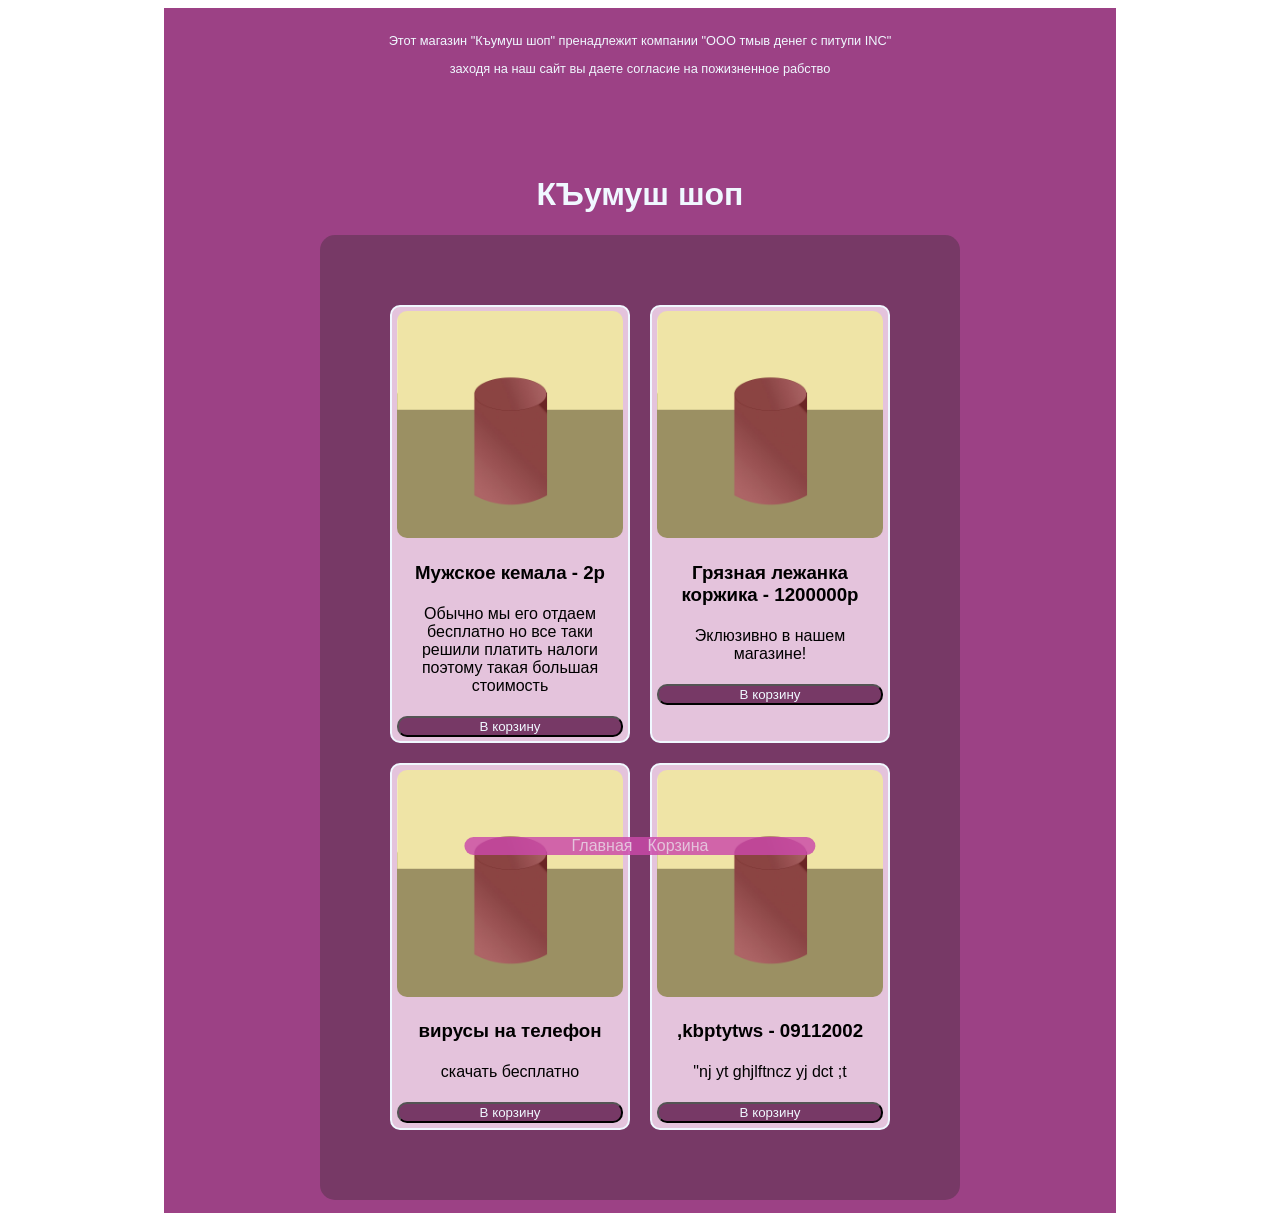
==== index.html @ 70242369 "Add files via upload" ====
<html lang="en">
<head>
    <meta charset="UTF-8">
    <meta name="viewport" content="width=device-width, initial-scale=1.0">
    <title>КЪумуш шоп</title>
    <link rel="stylesheet" href='style.css'>
</head>
<body>
    <main>
        <div class="pp">
        <p> Этот магазин "Къумуш шоп" пренадлежит компании "ООО тмыв денег с питупи INC"</p>
        <p>заходя на наш сайт вы даете согласие на пожизненное рабство</p>
        </div>
        <h1>КЪумуш шоп</h1>
        <div class="market">
            <div class="grid" id="kem">
                <div class="tov">
                    <img src="fgrgtergteg.jpg" alt="">
                    <h3>Мужское кемала - 2р</h3>
                    <p>Обычно мы его отдаем бесплатно но все таки решили платить налоги поэтому такая большая стоимость </p>
                    <button id="1">В корзину</button>
                </div>
                <div class="tov" id="kor">
                    <img src="fgrgtergteg.jpg" alt="">
                    <h3>Грязная лежанка коржика - 1200000р</h3>
                    <p>Эклюзивно в нашем магазине!</p>
                    <button id="2">В корзину</button>
                </div>
                <div class="tov" id= 'vir'>
                    <img src="fgrgtergteg.jpg" alt="">
                    <h3>вирусы на телефон</h3>
                    <p>скачать бесплатно</p>
                    <button id="3">В корзину</button>
                </div>
                <div class="tov" id="11">
                    <img src="fgrgtergteg.jpg" alt="">
                    <h3>,kbptytws - 09112002</h3>
                    <p>"nj yt ghjlftncz yj dct ;t</p>
                    <button id="4">В корзину</button>
                </div>
            </div>
        </div>
    </main>
    <header> 
        <a href="">Главная</a>
        <a href="corz.html">Корзина</a>
    </header>
    <script src="js.js"></script>
</body>
</html>
---- style.css ----
main{
    padding: 1% 10%;
    background-color: #9c4185;
    max-width: 700px;
    margin: 0 auto;
    color: aliceblue;
    font-family: Arial, Helvetica, sans-serif;
}
.pp{
    text-align: center;
    font-size: 80%;
    margin-bottom: 100px;
}
.tov{
    background: #e4c3dc;
    color: black;
    display: flex;
    flex-direction: column;
    padding: 2%;
    text-align: center;
    gap: 5px;
    border-radius: 10px;
    border: aliceblue 2px solid;
    transition: transform 0.3s ease;

}
.tov:hover{
    transform: scale(101%);
}
.tov img{
    width: 100%;
    height: auto;
    border-radius: 10px;
}
.grid{
    display: grid;
    grid-template-columns: 2fr 2fr;
    gap: 20px;
    justify-content: center;
}
h3{
    margin-bottom: 0px;
}
.market{
    background: #773966;
    width: 100%;
    max-width: 500px;
    padding: 10%;
    margin: 0px auto;
    border-radius: 15px;
    margin: 0 auto;
    justify-content: center;
}
button{
    background: #773966;
    color: aliceblue;
    border-radius: 10px;
}
button:hover{
    background: #9c4185;
}
header{
    background: #ca49aad3;
    margin: 0 auto;
    max-width: 300px;
    text-align: center;
    padding: 0% 2%;
    position: fixed;
    bottom: 5%;
    left: 50%;
    transform: translateX(-50%);
    border-radius: 15px;
    max-height: 80px;
    width: 80%;
    display: flex;
    gap: 5%;
    align-items: center;
    justify-content: center;
}
header a{
    color: #e4c3dc;
    text-decoration: none;
    font-family: Impact, Haettenschweiler, 'Arial Narrow Bold', sans-serif;
}
h1{
    text-align: center;
}
@media (max-width: 768px) { 
    .market{
    background: #773966;
    width: 90%;
    max-width: 500px;
    padding: 5%;
    margin: 0px auto;
    border-radius: 15px;
    margin: 0 auto;
    justify-content: center;
    }
    .tov {
        max-height: 350px;
        font-size: 70%;
    }
    .tov img{

    }
    main{
        padding: 1%;
    }
}
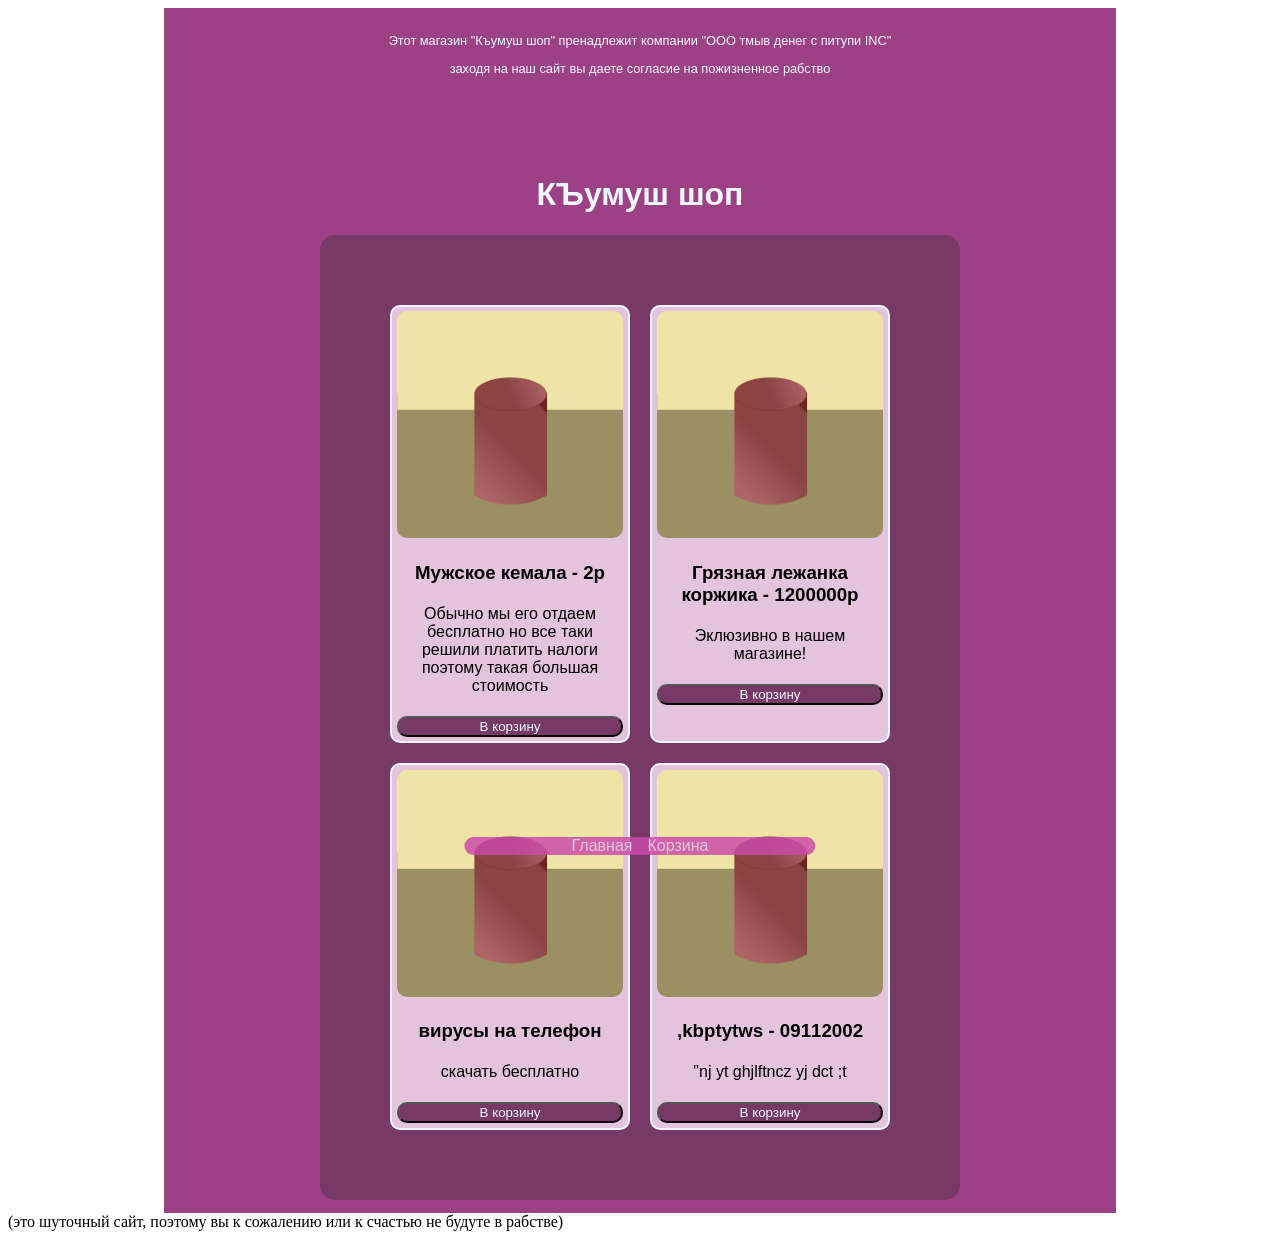
==== commit 4dccd82c: "Update index.html" ====
--- a/index.html
+++ b/index.html
@@ -45,6 +45,7 @@
         <a href="">Главная</a>
         <a href="corz.html">Корзина</a>
     </header>
-    <script src="js.js"></script>
+    <script src="js.js"></script>
+    (это шуточный сайт, поэтому вы к сожалению или к счастью не будуте в рабстве)
 </body>
 </html>
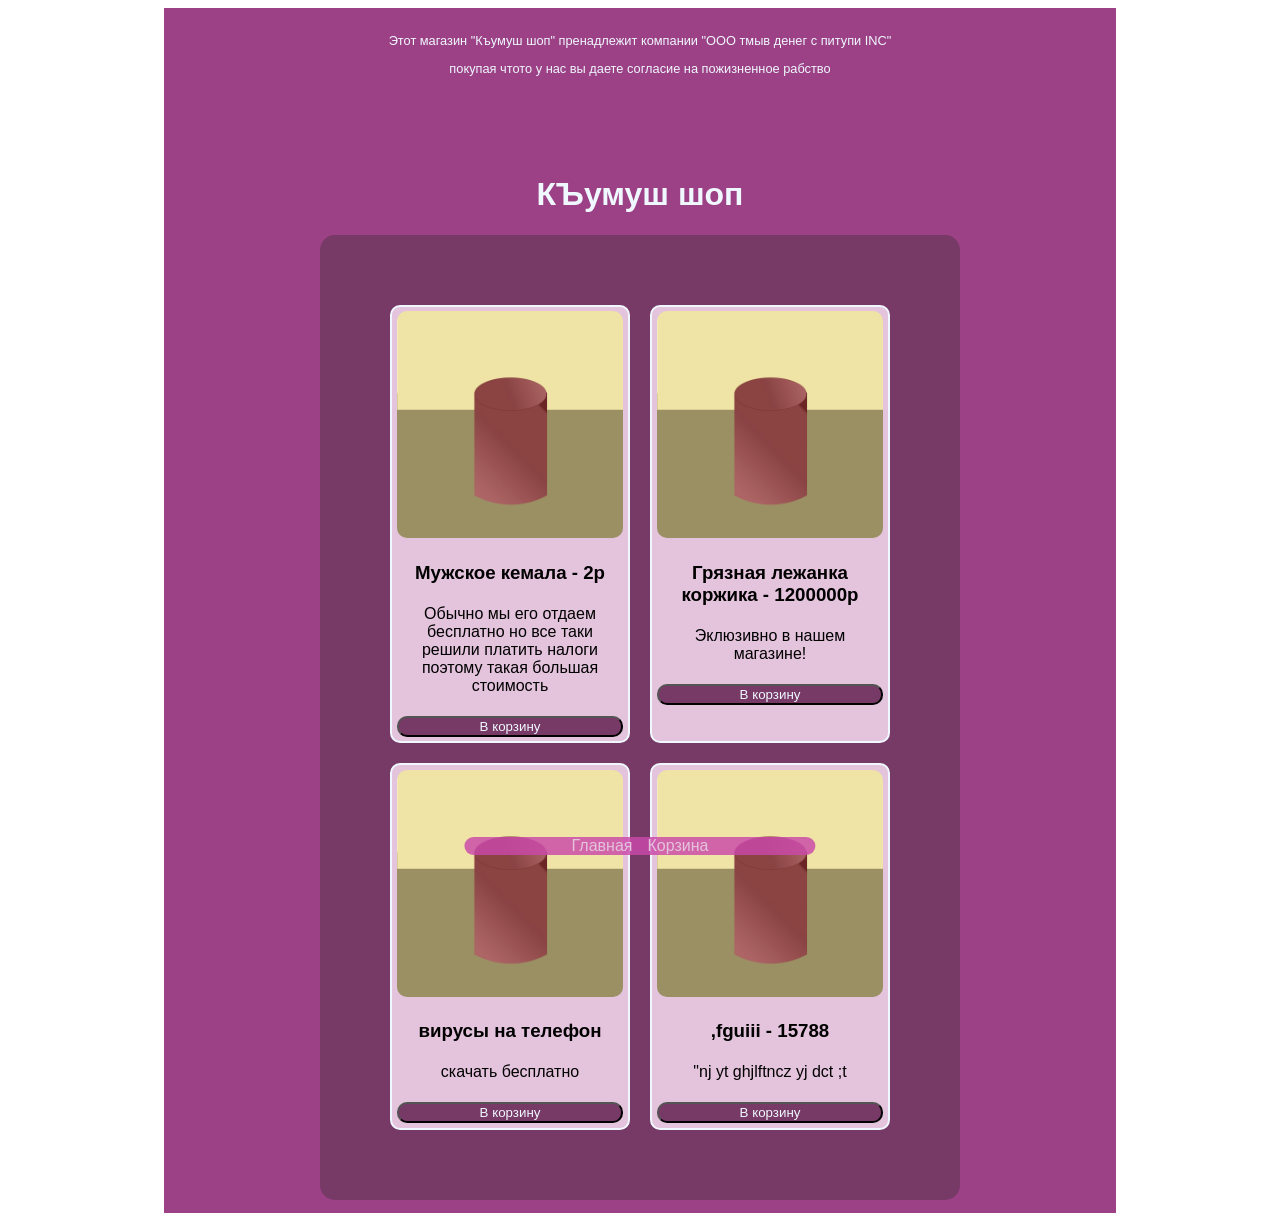
==== commit 2b0c4565: "Update index.html" ====
--- a/index.html
+++ b/index.html
@@ -9,7 +9,7 @@
     <main>
         <div class="pp">
         <p> Этот магазин "Къумуш шоп" пренадлежит компании "ООО тмыв денег с питупи INC"</p>
-        <p>заходя на наш сайт вы даете согласие на пожизненное рабство</p>
+        <p>покупая чтото у нас вы даете согласие на пожизненное рабство</p>
         </div>
         <h1>КЪумуш шоп</h1>
         <div class="market">
@@ -34,7 +34,7 @@
                 </div>
                 <div class="tov" id="11">
                     <img src="fgrgtergteg.jpg" alt="">
-                    <h3>,kbptytws - 09112002</h3>
+                    <h3>,fguiii - 15788</h3>
                     <p>"nj yt ghjlftncz yj dct ;t</p>
                     <button id="4">В корзину</button>
                 </div>
@@ -46,6 +46,6 @@
         <a href="corz.html">Корзина</a>
     </header>
     <script src="js.js"></script>
-    (это шуточный сайт, поэтому вы к сожалению или к счастью не будуте в рабстве)
+
 </body>
 </html>
